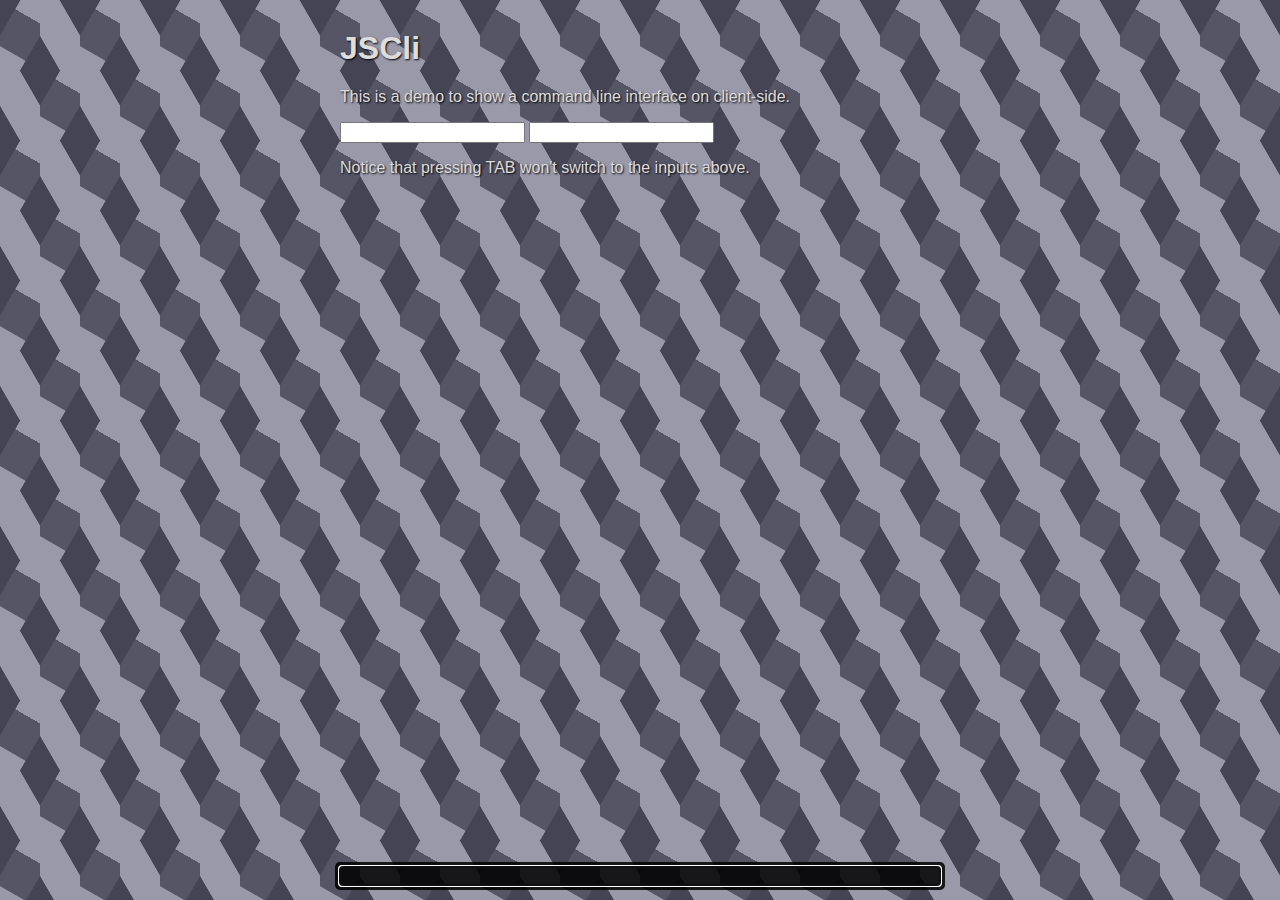
==== examples/demo.html @ 917917de "Fix name." ====
<!DOCTYPE html>
<meta charset="utf-8">
<title>jscli</title>

<!--
This code is being written fast, therefore some refactoring will be
needed in the near future.
-->

<!-- the jscli -->
<link rel="stylesheet" href="../css/jscli.css"/>
<script src="../js/jscli.js"></script>

<link rel="stylesheet" href="demo.css"/>
<script src="jquery-1.7.2.min.js"></script>
<script>
window.addEventListener('load', function () {
    jscli.eval = function (input) {
        var output
        try {
            return $('<div>').html($('<span>').html(input).after($('<br>').after($('<span class="success">').html(String(window.eval(input)))))).html()
        } catch (err) {
            return $('<div>').html($('<span>').html(input).after($('<br>').after($('<span class="error">').html(err.message)))).html()
        }
    }
}, false)
</script>

<!-- demo info-->
<div class="container">
<h1>JSCli</h1>
<p>This is a demo to show a command line interface on client-side.</p>
<input> <input>
<p>Notice that pressing TAB won't switch to the inputs above.</p>
</div>

<!-- the cli itself -->
<div class="jscli-container"><div id="wrap" class="jscli-wrap">
<div id="output" class="jscli"></div>
<input id="input" class="jscli" autofocus>
</div></div>
---- css/jscli.css ----
/* line 4, ../sass/jscli.sass */
.jscli {
  background: transparent;
  color: white;
  border: none;
  font-family: monospace;
  font-size: 14px;
  display: block;
  width: 100%;
  box-sizing: border-box;
  overflow-y: auto;
  white-space: pre-wrap;
  max-height: 86px;
  margin: 0;
}

/* line 18, ../sass/jscli.sass */
.jscli-wrap {
  background: rgba(0, 0, 0, 0.85);
  padding: 5px;
  border-radius: 5px;
  width: 600px;
  margin: 0 auto 0;
}

/* line 25, ../sass/jscli.sass */
.jscli-container {
  position: fixed;
  bottom: 10px;
  width: 100%;
  left: 0;
  right: 0;
}
---- examples/demo.css ----
body {
    background-color: #556;
    background-image:
        linear-gradient(60deg, #445 12%, transparent 12.5%, transparent 87%, #445 87.5%, #445),
        linear-gradient(-60deg, #445 12%, transparent 12.5%, transparent 87%, #445 87.5%, #445),
        linear-gradient(60deg, #445 12%, transparent 12.5%, transparent 87%, #445 87.5%, #445),
        linear-gradient(-60deg, #445 12%, transparent 12.5%, transparent 87%, #445 87.5%, #445),
        linear-gradient(30deg, #99a 25%, transparent 25.5%, transparent 75%, #99a 75%, #99a), 
        linear-gradient(30deg, #99a 25%, transparent 25.5%, transparent 75%, #99a 75%, #99a);
    background-image:
        -o-linear-gradient(60deg, #445 12%, transparent 12.5%, transparent 87%, #445 87.5%, #445),
        -o-linear-gradient(-60deg, #445 12%, transparent 12.5%, transparent 87%, #445 87.5%, #445),
        -o-linear-gradient(60deg, #445 12%, transparent 12.5%, transparent 87%, #445 87.5%, #445),
        -o-linear-gradient(-60deg, #445 12%, transparent 12.5%, transparent 87%, #445 87.5%, #445),
        -o-linear-gradient(30deg, #99a 25%, transparent 25.5%, transparent 75%, #99a 75%, #99a), 
        -o-linear-gradient(30deg, #99a 25%, transparent 25.5%, transparent 75%, #99a 75%, #99a);
    background-size: 80px 140px;
    background-position: 0 0, 0 0, 40px 70px, 40px 70px, 0 0, 40px 70px;
}

.container {
    margin: 30px auto 30px;
    width: 600px;
    color: #ddd;
    font-family: sans-serif;
    text-shadow: 1px 1px 2px #000;
}

.error {color: #F66}
.success {color: #6F6}
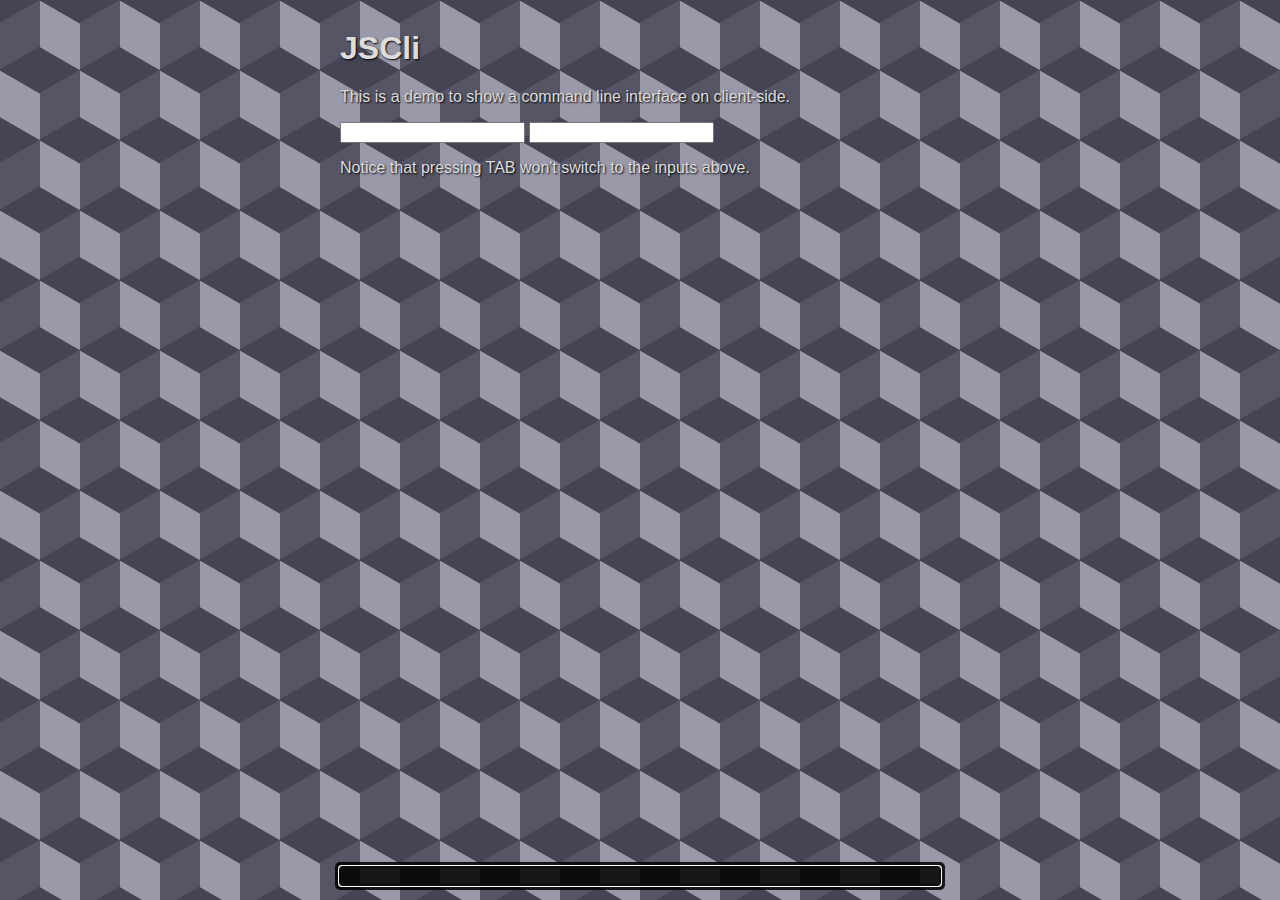
==== commit 7913619f: "Fixing history and stuff." ====
--- a/examples/demo.html
+++ b/examples/demo.html
@@ -18,9 +18,9 @@
     jscli.eval = function (input) {
         var output
         try {
-            return $('<div>').html($('<span>').html(input).after($('<br>').after($('<span class="success">').html(String(window.eval(input)))))).html()
+            return '<div><span>' + input + '</span><br><span class="success">' + String(window.eval(input)) + '</span><br></div>'
         } catch (err) {
-            return $('<div>').html($('<span>').html(input).after($('<br>').after($('<span class="error">').html(err.message)))).html()
+            return '<div><span>' + input + '</span><br><span class="error">' + err.message + '</span><br></div>'
         }
     }
 }, false)
@@ -40,3 +40,7 @@
 <input id="input" class="jscli" autofocus>
 </div></div>
 
+<!--
+  background pattern by Lea Verou
+  http://lea.verou.me/css3patterns/
+-->
--- a/examples/demo.css
+++ b/examples/demo.css
@@ -1,20 +1,12 @@
 body {
-    background-color: #556;
-    background-image:
-        linear-gradient(60deg, #445 12%, transparent 12.5%, transparent 87%, #445 87.5%, #445),
-        linear-gradient(-60deg, #445 12%, transparent 12.5%, transparent 87%, #445 87.5%, #445),
-        linear-gradient(60deg, #445 12%, transparent 12.5%, transparent 87%, #445 87.5%, #445),
-        linear-gradient(-60deg, #445 12%, transparent 12.5%, transparent 87%, #445 87.5%, #445),
-        linear-gradient(30deg, #99a 25%, transparent 25.5%, transparent 75%, #99a 75%, #99a), 
-        linear-gradient(30deg, #99a 25%, transparent 25.5%, transparent 75%, #99a 75%, #99a);
-    background-image:
-        -o-linear-gradient(60deg, #445 12%, transparent 12.5%, transparent 87%, #445 87.5%, #445),
-        -o-linear-gradient(-60deg, #445 12%, transparent 12.5%, transparent 87%, #445 87.5%, #445),
-        -o-linear-gradient(60deg, #445 12%, transparent 12.5%, transparent 87%, #445 87.5%, #445),
-        -o-linear-gradient(-60deg, #445 12%, transparent 12.5%, transparent 87%, #445 87.5%, #445),
-        -o-linear-gradient(30deg, #99a 25%, transparent 25.5%, transparent 75%, #99a 75%, #99a), 
-        -o-linear-gradient(30deg, #99a 25%, transparent 25.5%, transparent 75%, #99a 75%, #99a);
-    background-size: 80px 140px;
+    background-color:#556;
+    background-image: linear-gradient(30deg, #445 12%, transparent 12.5%, transparent 87%, #445 87.5%, #445),
+    linear-gradient(150deg, #445 12%, transparent 12.5%, transparent 87%, #445 87.5%, #445),
+    linear-gradient(30deg, #445 12%, transparent 12.5%, transparent 87%, #445 87.5%, #445),
+    linear-gradient(150deg, #445 12%, transparent 12.5%, transparent 87%, #445 87.5%, #445),
+    linear-gradient(60deg, #99a 25%, transparent 25.5%, transparent 75%, #99a 75%, #99a), 
+    linear-gradient(60deg, #99a 25%, transparent 25.5%, transparent 75%, #99a 75%, #99a);
+    background-size:80px 140px;
     background-position: 0 0, 0 0, 40px 70px, 40px 70px, 0 0, 40px 70px;
 }
 
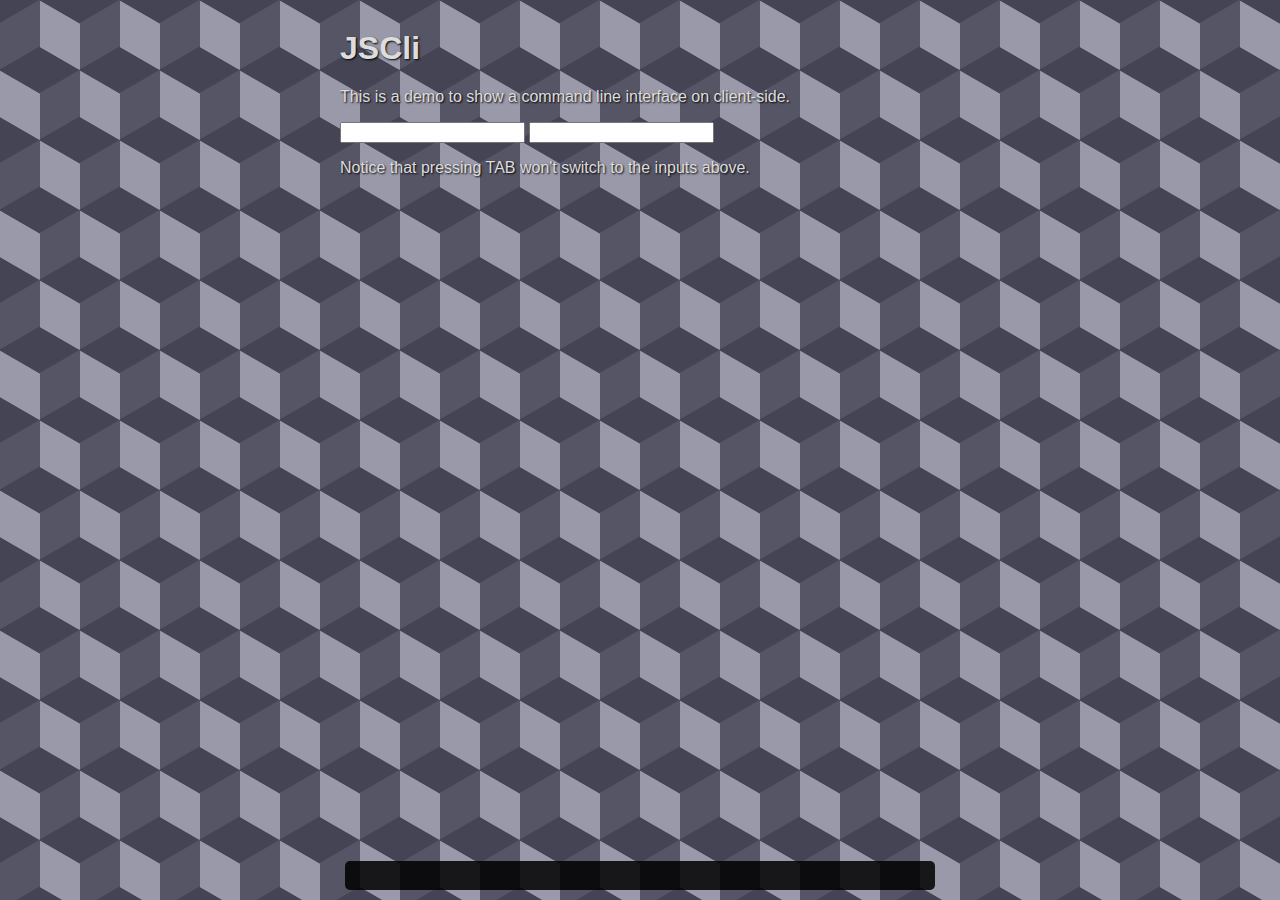
==== commit 2a3a76ad: "Some enhancements." ====
--- a/examples/demo.html
+++ b/examples/demo.html
@@ -15,13 +15,17 @@
 <script src="jquery-1.7.2.min.js"></script>
 <script>
 window.addEventListener('load', function () {
+    var console_log = console.log
+    var jscli_log = function(msg) { jscli.print('<span>' + msg + '</span><br>') }
     jscli.eval = function (input) {
-        var output
+        console.log = jscli_log
+        jscli.print('<span>' + input + '</span><br>')
         try {
-            return '<div><span>' + input + '</span><br><span class="success">' + String(window.eval(input)) + '</span><br></div>'
+            jscli.print('<span class="success">' + String(window.eval(input)) + '</span><br>')
         } catch (err) {
-            return '<div><span>' + input + '</span><br><span class="error">' + err.message + '</span><br></div>'
+            jscli.print('<span class="error">' + err.message + '</span><br></div>')
         }
+        console.log = console_log
     }
 }, false)
 </script>
--- a/css/jscli.css
+++ b/css/jscli.css
@@ -1,29 +1,38 @@
-/* line 4, ../sass/jscli.sass */
+@import url(http://fonts.googleapis.com/css?family=Droid+Sans+Mono);
+/* line 8, ../sass/jscli.sass */
 .jscli {
   background: transparent;
   color: white;
   border: none;
-  font-family: monospace;
+  font-family: "Droid Sans Mono", monospace;
   font-size: 14px;
+  line-height: 18px;
   display: block;
   width: 100%;
   box-sizing: border-box;
   overflow-y: auto;
   white-space: pre-wrap;
-  max-height: 86px;
+  max-height: 121px;
   margin: 0;
 }
+/* line 22, ../sass/jscli.sass */
+.jscli#input {
+  height: 19px;
+  outline: none;
+}
 
-/* line 18, ../sass/jscli.sass */
+/* line 26, ../sass/jscli.sass */
 .jscli-wrap {
   background: rgba(0, 0, 0, 0.85);
   padding: 5px;
   border-radius: 5px;
-  width: 600px;
+  width: 590px;
+  max-width: 100%;
+  box-sizing: border-box;
   margin: 0 auto 0;
 }
 
-/* line 25, ../sass/jscli.sass */
+/* line 35, ../sass/jscli.sass */
 .jscli-container {
   position: fixed;
   bottom: 10px;
